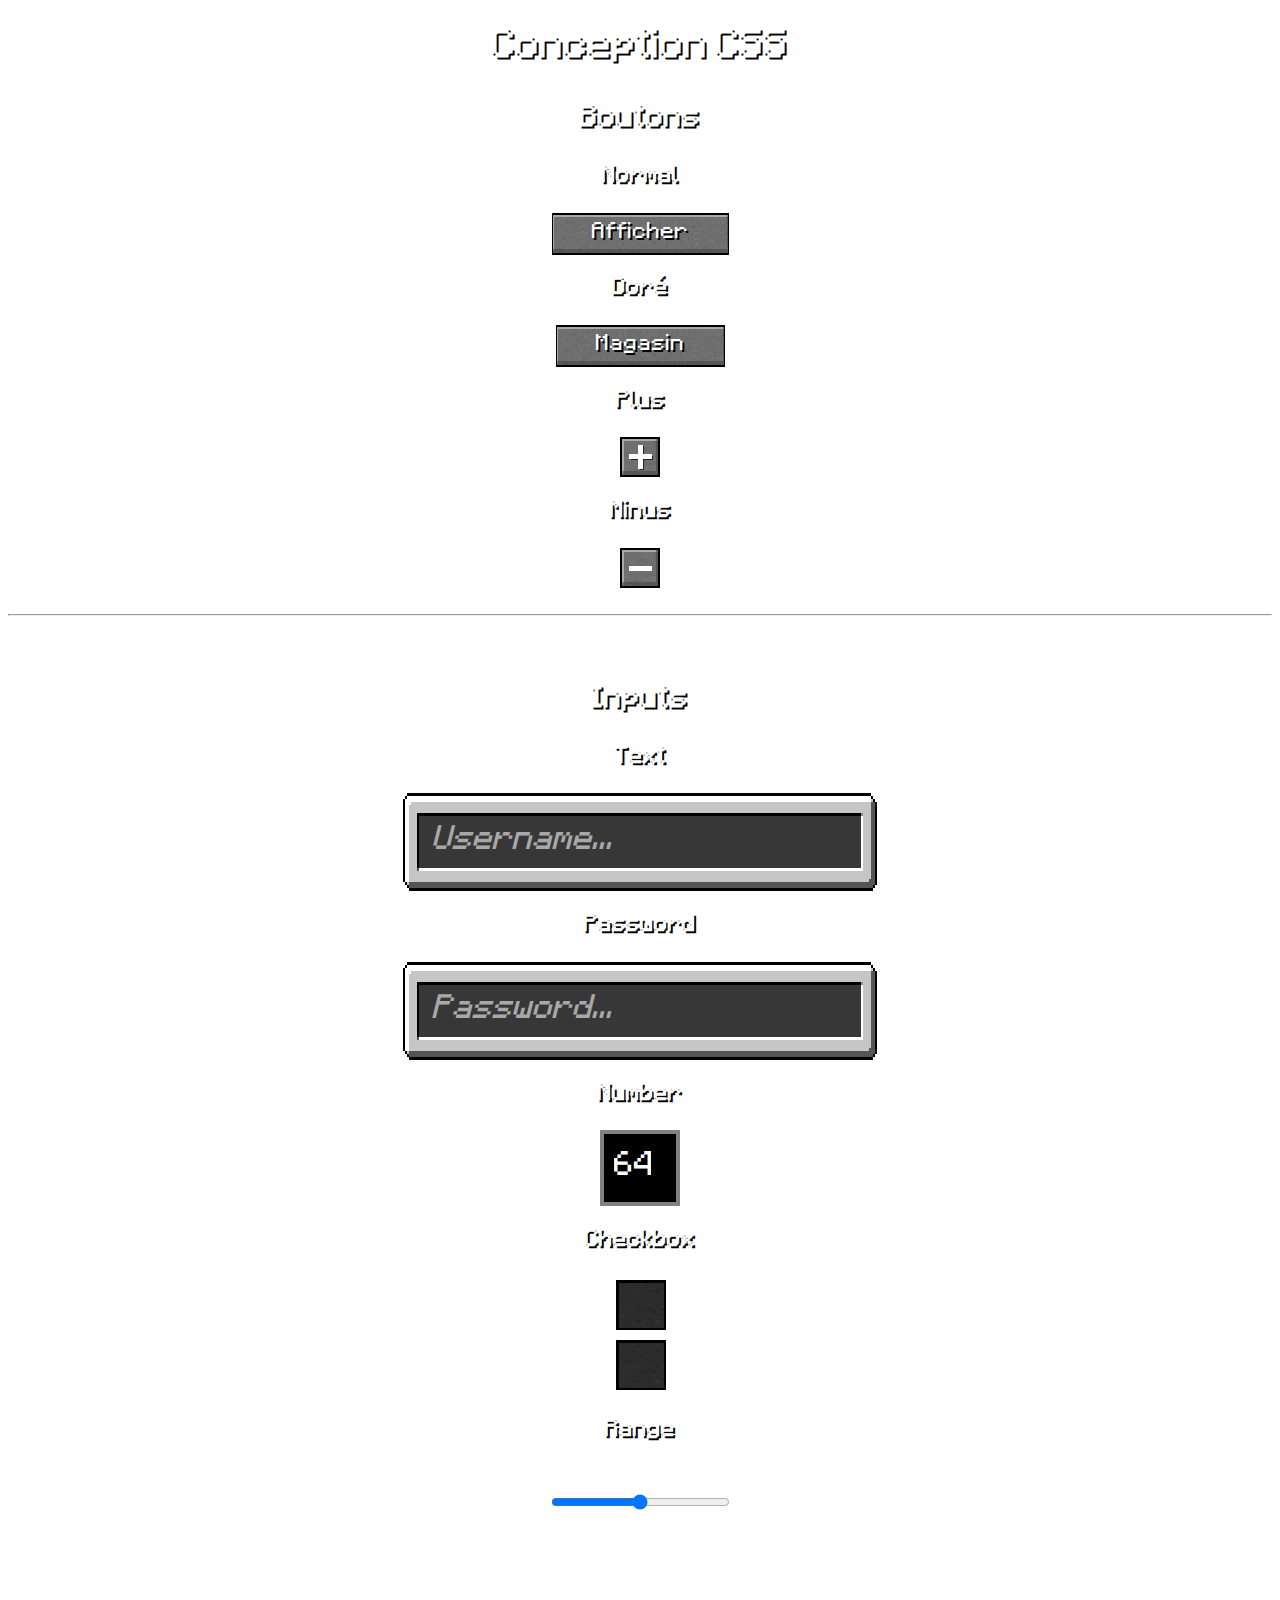
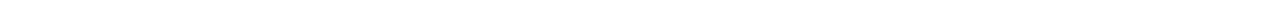
==== Conception CSS/index.html @ c8c94fe6 "Conception CSS [Button/Inputs] Missing Range" ====
<!DOCTYPE html>
<html lang="en">

<head>
    <meta charset="UTF-8">
    <title>CSS Conception</title>
    <link rel="stylesheet" href="./css/minecraft_elements.css">
    <meta http-equiv="X-UA-Compatible" content="ie=edge">
    <meta name="viewport" content="width=device-width, initial-scale=1.0">
</head>

<body style="text-align: center;">
    <h1>Conception CSS</h1>
    <h2>Boutons</h2>
    <h3>Normal</h3>
    <!-- Penser que un bouton peut être un input type submit -->
    <button aria-label="Normal">Afficher</button>
    <h3>Doré</h3>
    <button>Magasin</button>
    <h3>Plus</h3>
    <button aria-label="Plus"></button>
    <h3>Minus</h3>
    <button aria-label="Minus"></button>
    <br />
    <br />
    <hr>
    <br />
    <br />
    <h2>Inputs</h2>
    <h3>Text</h3>
    <input type="text" placeholder="Username...">
    <h3>Password</h3>
    <input type="password" placeholder="Password...">
    <h3>Number</h3>
    <input type="number" readonly aria-label="Alternative" value="64" style="width: 80px;">
    <h3>Checkbox</h3>
    <input type="checkbox" name="" id="">
    <br>
    <input type="checkbox" name="" id="">
    <h3>Range</h3>
    <input type="range" name="" id="">
    <br><br><br><br><br>
</body>

</html>
---- Conception CSS/css/minecraft_elements.css ----
@font-face {
  font-family: "Minecraftia";
  src: url("../fonts/Minecraftia-Regular.eot");
  src: url("../fonts/Minecraftia-Regular.eot?#iefix") format("embedded-opentype"), url("../fonts/Minecraftia-Regular.woff2") format("woff2"), url("../fonts/Minecraftia-Regular.woff") format("woff"), url("../fonts/Minecraftia-Regular.ttf") format("truetype");
  font-weight: normal;
  font-style: normal;
  font-display: swap;
}

body {
  background: url(https://www.desktopbackground.org/download/o/2015/11/05/1037745_minecraft-dirt-wallpapers-by-thedevartist-on-deviantart_1190x672_h.jpg);
  background-size: cover;
  -ms-interpolation-mode: nearest-neighbor;
      image-rendering: -webkit-optimize-contrast;
      image-rendering: -moz-crisp-edges;
      image-rendering: -o-pixelated;
      image-rendering: pixelated;
}

body > * {
  font-family: "Minecraftia";
  color: white;
  text-shadow: 2px 2px black;
  -webkit-box-sizing: border-box;
          box-sizing: border-box;
}

button {
  background: url(../images/button.png) 0 0/100% 100%;
  padding: 5px 40px;
  font-size: large;
  border: none;
}

button:hover {
  background: url(../images/hovered_button.png) 0 0/100% 100%;
}

button[aria-label="Plus"] {
  background: url(../images/plus_icon.png) 0 0/100% 100%;
  padding: 20px;
}

button[aria-label="Plus"]:hover {
  background: url(../images/hovered_plus_icon.png) 0 0/100% 100%;
}

button[aria-label="Minus"] {
  background: url(../images/minus_icon.png) 0 0/100% 100%;
  padding: 20px;
}

button[aria-label="Minus"]:hover {
  background: url(../images/hovered_minus_icon.png) 0 0/100% 100%;
}

input {
  border: none;
  background: url(../images/input.png) 0 0/100% 100%;
  font-size: 1.7em;
  padding: 25px;
  outline-width: 0;
}

input::-webkit-input-placeholder {
  font-style: italic;
  color: #a8a8a8;
  text-shadow: none;
}

input:-ms-input-placeholder {
  font-style: italic;
  color: #a8a8a8;
  text-shadow: none;
}

input::-ms-input-placeholder {
  font-style: italic;
  color: #a8a8a8;
  text-shadow: none;
}

input::placeholder {
  font-style: italic;
  color: #a8a8a8;
  text-shadow: none;
}

input[aria-label="Alternative"] {
  background: none black;
  border: 4px solid gray;
  padding: 10px;
}

input[aria-label="Alternative"]:focus {
  border-color: white;
}

input[type="checkbox"] {
  -webkit-appearance: none;
     -moz-appearance: none;
          appearance: none;
  background: url(../images/checkbox.png) 0 0/100%;
  width: 50px;
  height: 50px;
}

input[type="checkbox"]:checked {
  background: url(../images/checked_checkbox.png) 0 0/100%;
}

input[type="checkbox"]:checked:hover {
  background: url(../images/hovered_checked_checkbox.png) 0 0/100%;
}

input[type="checkbox"]:hover {
  background: url(../images/hovered_checkbox.png) 0 0/100%;
}
/*# sourceMappingURL=minecraft_elements.css.map */
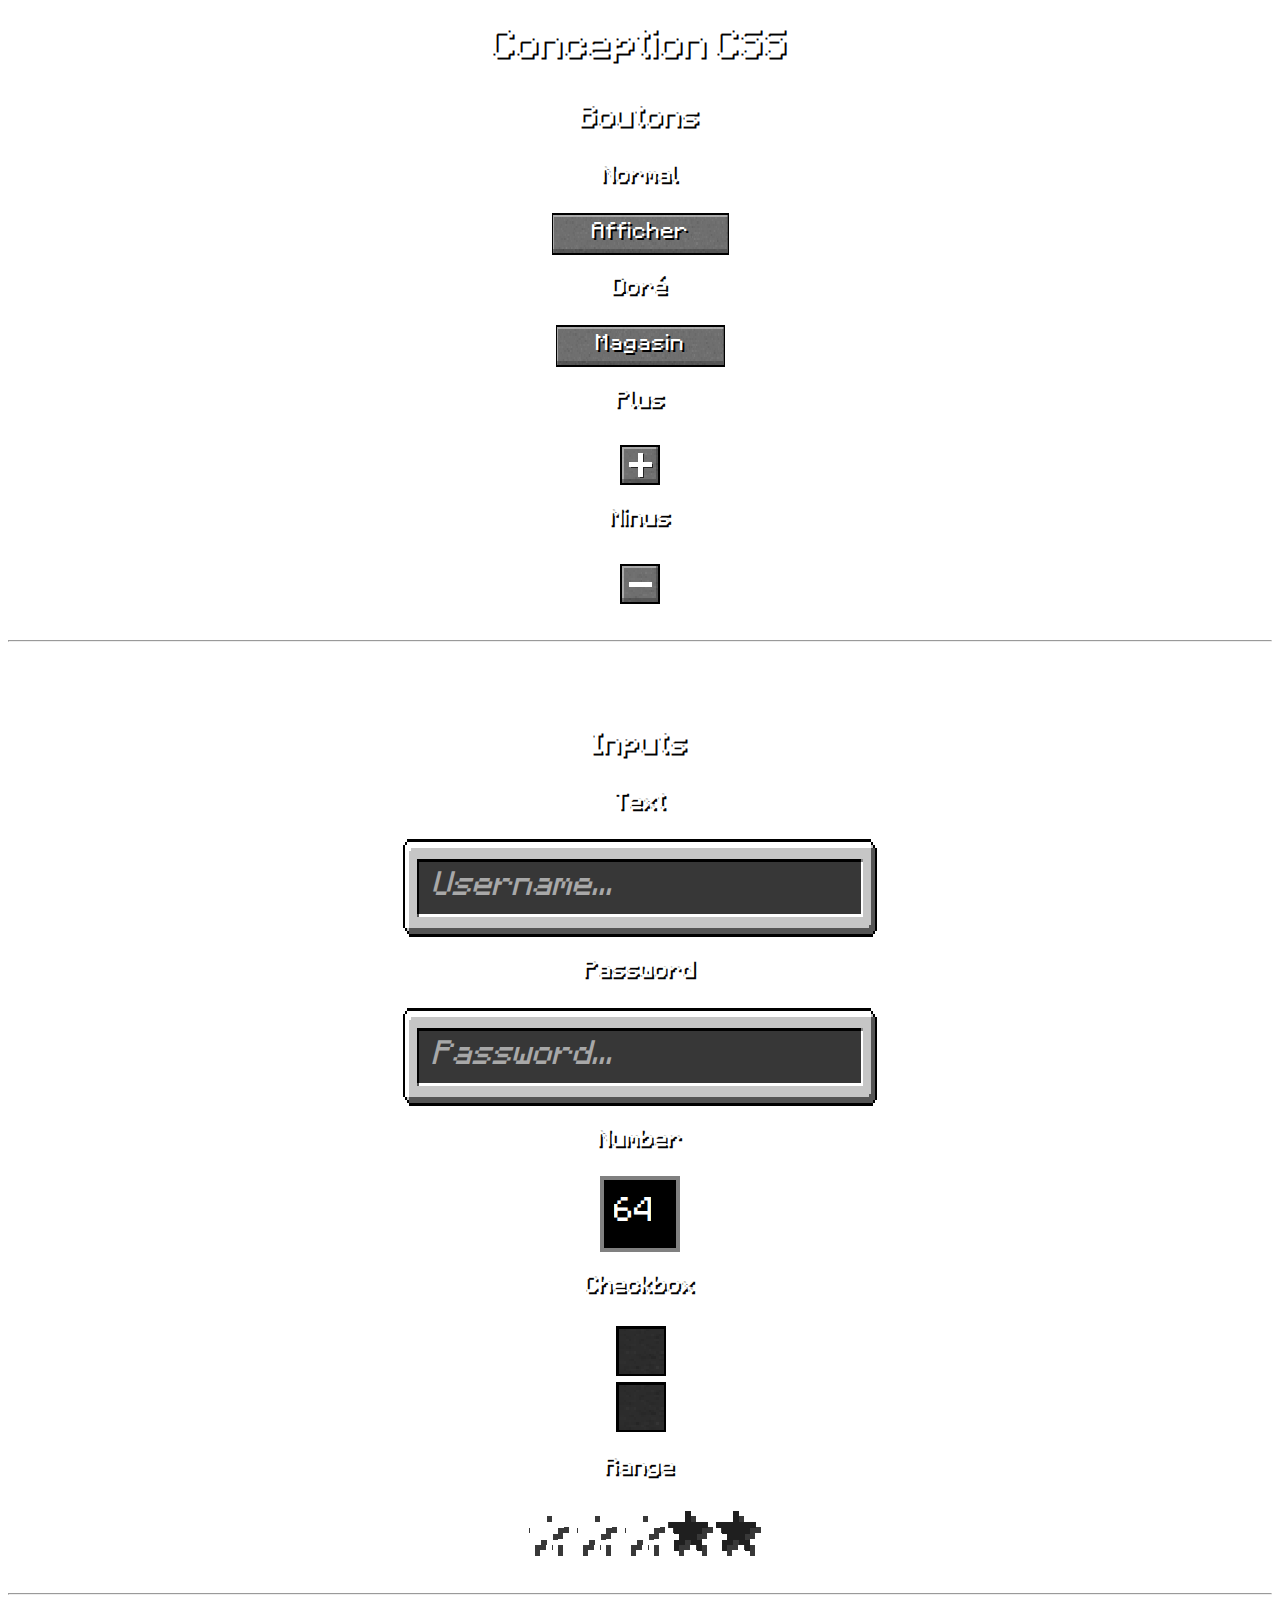
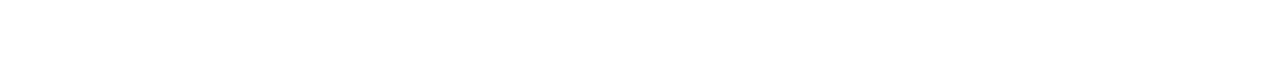
==== commit 0c0fc72a: "Input Range" ====
--- a/Conception CSS/index.html
+++ b/Conception CSS/index.html
@@ -4,7 +4,8 @@
 <head>
     <meta charset="UTF-8">
     <title>CSS Conception</title>
-    <link rel="stylesheet" href="./css/minecraft_elements.css">
+    <link rel="stylesheet" href="css/minecraft_elements.css">
+    <link rel="stylesheet" href="css/range.css">
     <meta http-equiv="X-UA-Compatible" content="ie=edge">
     <meta name="viewport" content="width=device-width, initial-scale=1.0">
 </head>
@@ -38,8 +39,13 @@
     <br>
     <input type="checkbox" name="" id="">
     <h3>Range</h3>
-    <input type="range" name="" id="">
-    <br><br><br><br><br>
+    <!-- <input type="range" name="" id=""> -->
+    <input class="rating rating--nojs" max="5" step="1" type="range" value="3">
+    <br />
+    <br />
+    <hr>
+    <br />
+    <br />
 </body>
 
 </html>--- a/Conception CSS/css/minecraft_elements.css
+++ b/Conception CSS/css/minecraft_elements.css
@@ -1,3 +1,4 @@
+@charset "UTF-8";
 @font-face {
   font-family: "Minecraftia";
   src: url("../fonts/Minecraftia-Regular.eot");
@@ -17,7 +18,7 @@
       image-rendering: pixelated;
 }
 
-body > * {
+* {
   font-family: "Minecraftia";
   color: white;
   text-shadow: 2px 2px black;
@@ -25,36 +26,40 @@
           box-sizing: border-box;
 }
 
-button {
+button, input[type="submit"] {
   background: url(../images/button.png) 0 0/100% 100%;
   padding: 5px 40px;
   font-size: large;
   border: none;
 }
 
-button:hover {
+button:hover, input[type="submit"]:hover {
   background: url(../images/hovered_button.png) 0 0/100% 100%;
 }
 
-button[aria-label="Plus"] {
+button[aria-label="Doré"], input[type="submit"][aria-label="Doré"] {
+  background: url(../images/golden_button.png) 0 0/100% 100%;
+}
+
+button[aria-label="Plus"], input[type="submit"][aria-label="Plus"] {
   background: url(../images/plus_icon.png) 0 0/100% 100%;
   padding: 20px;
 }
 
-button[aria-label="Plus"]:hover {
+button[aria-label="Plus"]:hover, input[type="submit"][aria-label="Plus"]:hover {
   background: url(../images/hovered_plus_icon.png) 0 0/100% 100%;
 }
 
-button[aria-label="Minus"] {
+button[aria-label="Minus"], input[type="submit"][aria-label="Minus"] {
   background: url(../images/minus_icon.png) 0 0/100% 100%;
   padding: 20px;
 }
 
-button[aria-label="Minus"]:hover {
+button[aria-label="Minus"]:hover, input[type="submit"][aria-label="Minus"]:hover {
   background: url(../images/hovered_minus_icon.png) 0 0/100% 100%;
 }
 
-input {
+input[type]:not([type="range"]) {
   border: none;
   background: url(../images/input.png) 0 0/100% 100%;
   font-size: 1.7em;
@@ -62,58 +67,58 @@
   outline-width: 0;
 }
 
-input::-webkit-input-placeholder {
+input[type]:not([type="range"])::-webkit-input-placeholder {
   font-style: italic;
   color: #a8a8a8;
   text-shadow: none;
 }
 
-input:-ms-input-placeholder {
+input[type]:not([type="range"]):-ms-input-placeholder {
   font-style: italic;
   color: #a8a8a8;
   text-shadow: none;
 }
 
-input::-ms-input-placeholder {
+input[type]:not([type="range"])::-ms-input-placeholder {
   font-style: italic;
   color: #a8a8a8;
   text-shadow: none;
 }
 
-input::placeholder {
+input[type]:not([type="range"])::placeholder {
   font-style: italic;
   color: #a8a8a8;
   text-shadow: none;
 }
 
-input[aria-label="Alternative"] {
+input[type]:not([type="range"])[aria-label="Alternative"] {
   background: none black;
   border: 4px solid gray;
   padding: 10px;
 }
 
-input[aria-label="Alternative"]:focus {
+input[type]:not([type="range"])[aria-label="Alternative"]:focus {
   border-color: white;
 }
 
-input[type="checkbox"] {
+input[type]:not([type="range"])[type="checkbox"] {
   -webkit-appearance: none;
      -moz-appearance: none;
           appearance: none;
-  background: url(../images/checkbox.png) 0 0/100%;
+  background: url(../images/checkbox.png) 0 0/100% 100%;
   width: 50px;
   height: 50px;
 }
 
-input[type="checkbox"]:checked {
-  background: url(../images/checked_checkbox.png) 0 0/100%;
+input[type]:not([type="range"])[type="checkbox"]:checked {
+  background: url(../images/checked_checkbox.png) 0 0/100% 100%;
 }
 
-input[type="checkbox"]:checked:hover {
-  background: url(../images/hovered_checked_checkbox.png) 0 0/100%;
+input[type]:not([type="range"])[type="checkbox"]:checked:hover {
+  background: url(../images/hovered_checked_checkbox.png) 0 0/100% 100%;
 }
 
-input[type="checkbox"]:hover {
-  background: url(../images/hovered_checkbox.png) 0 0/100%;
+input[type]:not([type="range"])[type="checkbox"]:hover {
+  background: url(../images/hovered_checkbox.png) 0 0/100% 100%;
 }
 /*# sourceMappingURL=minecraft_elements.css.map */--- a/Conception CSS/css/range.css
+++ b/Conception CSS/css/range.css
@@ -0,0 +1,89 @@
+:root {
+    --myFilter: drop-shadow(5px 5px #383838);
+}
+
+.rating {
+    --dir: right;
+    --fill: white;
+    --fillbg: #1F1F1F;
+    --heart: url('data:image/svg+xml,<svg xmlns="http://www.w3.org/2000/svg" viewBox="0 0 24 24"><path d="M12 21.328l-1.453-1.313q-2.484-2.25-3.609-3.328t-2.508-2.672-1.898-2.883-0.516-2.648q0-2.297 1.57-3.891t3.914-1.594q2.719 0 4.5 2.109 1.781-2.109 4.5-2.109 2.344 0 3.914 1.594t1.57 3.891q0 1.828-1.219 3.797t-2.648 3.422-4.664 4.359z"/></svg>');
+    --star: url('../images/unselected_starv2.png');
+    --stars: 5;
+    --starsize: 3rem;
+    --symbol: var(--star);
+    --value: 1;
+    --w: calc(var(--stars) * var(--starsize));
+    --x: calc(100% * (var(--value) / var(--stars)));
+    block-size: var(--starsize);
+    inline-size: var(--w);
+    position: relative;
+    touch-action: manipulation;
+    -webkit-appearance: none;
+    background-color: transparent;
+    filter: var(--myFilter); /*Keep or not to keep*/
+}
+[dir="rtl"] .rating {
+    --dir: left;
+}
+
+.rating::-moz-range-track {
+    background: linear-gradient(to var(--dir), var(--fill) 0 var(--x), var(--fillbg) 0 var(--x));
+    block-size: 100%;
+    mask: repeat left center/var(--starsize) var(--symbol);
+}
+
+.rating::-webkit-slider-runnable-track {
+    background: linear-gradient(to var(--dir), var(--fill) 0 var(--x), var(--fillbg) 0 var(--x));
+    block-size: 100%;
+    mask: repeat left center/var(--starsize) var(--symbol);
+    -webkit-mask: repeat left center/var(--starsize) var(--symbol);
+}
+
+.rating::-moz-range-thumb {
+    height: var(--starsize);
+    opacity: 0;
+    width: var(--starsize);
+}
+
+.rating::-webkit-slider-thumb {
+    height: var(--starsize);
+    opacity: 0;
+    width: var(--starsize);
+    -webkit-appearance: none;
+}
+
+.rating, .rating-label {
+    /* display: block; */
+    font-family: ui-sans-serif, system-ui, sans-serif;
+}
+
+.rating-label {
+    margin-block-end: 1rem;
+}
+
+/* NO JS */
+.rating--nojs::-moz-range-track {
+    background: var(--fillbg);
+}
+
+.rating--nojs::-moz-range-progress {
+    background: var(--fill);
+    block-size: 100%;
+    mask: repeat left center/var(--starsize) var(--star);
+}
+
+.rating--nojs::-webkit-slider-runnable-track {
+    background: var(--fillbg);
+}
+
+.rating--nojs::-webkit-slider-thumb {
+    background-color: var(--fill);
+    box-shadow: calc(0rem - var(--w)) 0 0 var(--w) var(--fill);
+    opacity: 1;
+    width: 1px;
+    filter: drop-shadow(5px 5px #383838);
+}
+
+[dir="rtl"] .rating--nojs::-webkit-slider-thumb {
+    box-shadow: var(--w) 0 0 var(--w) var(--fill);
+}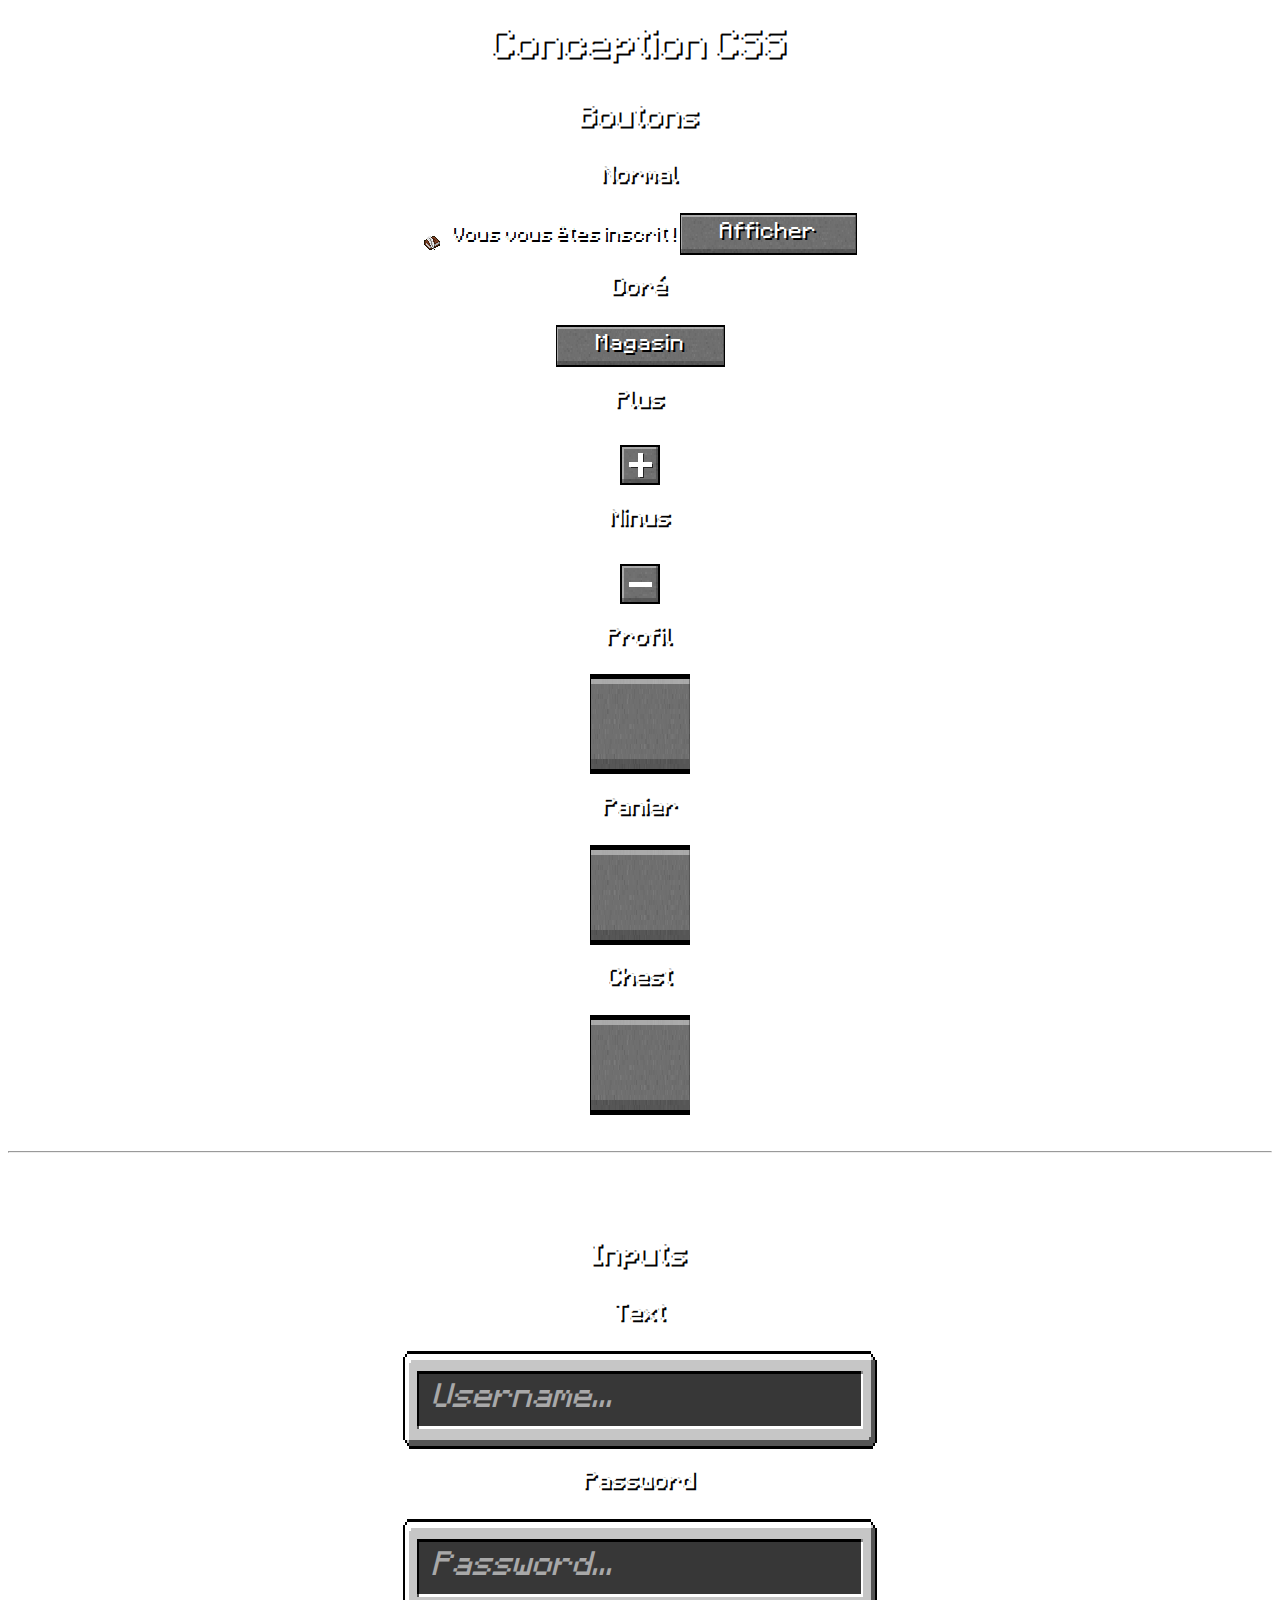
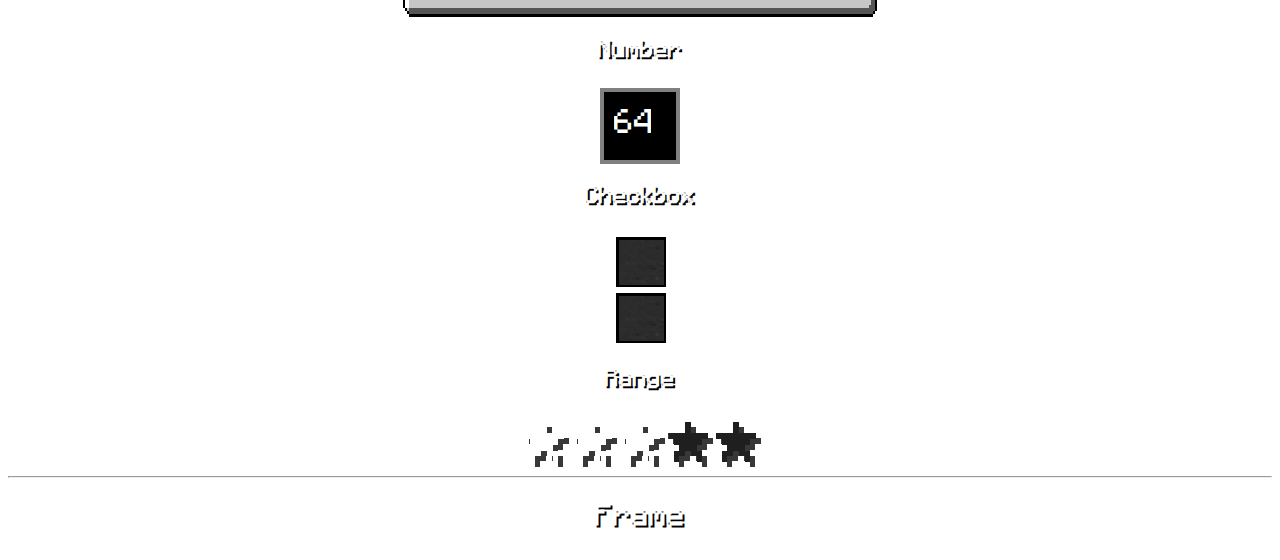
==== commit c272d0ff: "Recherche CSS and many other things I forgot" ====
--- a/Conception CSS/index.html
+++ b/Conception CSS/index.html
@@ -6,14 +6,78 @@
     <title>CSS Conception</title>
     <link rel="stylesheet" href="css/minecraft_elements.css">
     <link rel="stylesheet" href="css/range.css">
+    <link rel="stylesheet" href="css/toast.css">
     <meta http-equiv="X-UA-Compatible" content="ie=edge">
     <meta name="viewport" content="width=device-width, initial-scale=1.0">
+    <script src="https://ajax.googleapis.com/ajax/libs/jquery/3.6.0/jquery.min.js"></script>
+    <script src="js/sound.js"></script>
+    <script>
+        Snackbar = () => {
+            var x = document.getElementById("snackbar");
+            x.className = "show";
+            setTimeout(function () {
+                x.className = x.className.replace("show", "");
+            }, 3000);
+        }
+    </script>
+    <style>
+        .search-container {
+            margin-top: 3.2%;
+            display: grid;
+            grid-template-areas:
+                "order-types item-types"
+                "star-rating item-types";
+            height: 81%;
+            grid-template-columns: 1.2fr 1fr;
+            grid-template-rows: 1.8fr 2fr;
+        }
+
+        .search-container div {
+            height: fit-content;
+            width: fit-content;
+            margin-left: 20%;
+        }
+
+        #search-types {
+            grid-area: order-types;
+        }
+
+        #star-rating {
+            grid-area: star-rating;
+
+        }
+
+        #item-types {
+            grid-area: item-types;
+            display: flex;
+            align-self: center;
+            justify-content: center;
+        }
+
+        .item-frame {
+            background: url(images/item_frame.png) 0 0 / 100% 100%;
+            width: 100px !important;
+            height: 100px !important;
+            margin-left: unset !important;
+            margin-bottom: 50px;
+        }
+    </style>
 </head>
 
 <body style="text-align: center;">
     <h1>Conception CSS</h1>
     <h2>Boutons</h2>
     <h3>Normal</h3>
+    <!-- Snackbar d'Erreur -->
+    <!-- <span id="snackbar"> 
+        <img src="images/red_exclamation.png" alt=""> &nbsp;
+        Des erreurs sont survenus
+    </span> -->
+    <span id="snackbar">
+        <img src="images/book_and_quill.png" alt=""> &nbsp;
+        Vous vous êtes inscrit !
+    </span>
+    <script>Snackbar()</script>
     <!-- Penser que un bouton peut être un input type submit -->
     <button aria-label="Normal">Afficher</button>
     <h3>Doré</h3>
@@ -22,6 +86,12 @@
     <button aria-label="Plus"></button>
     <h3>Minus</h3>
     <button aria-label="Minus"></button>
+    <h3>Profil</h3>
+    <button style="padding: 50px;" aria-label="Profil"></button>
+    <h3>Panier</h3>
+    <button style="padding: 50px;" aria-label="Panier"></button>
+    <h3>Chest</h3>
+    <button style="padding: 50px;" aria-label="Chest"></button>
     <br />
     <br />
     <hr>
@@ -41,11 +111,13 @@
     <h3>Range</h3>
     <!-- <input type="range" name="" id=""> -->
     <input class="rating rating--nojs" max="5" step="1" type="range" value="3">
-    <br />
-    <br />
     <hr>
-    <br />
-    <br />
+
+    <h2>Frame</h2>
+    
+
+    </div>
+    </div>
 </body>
 
 </html>